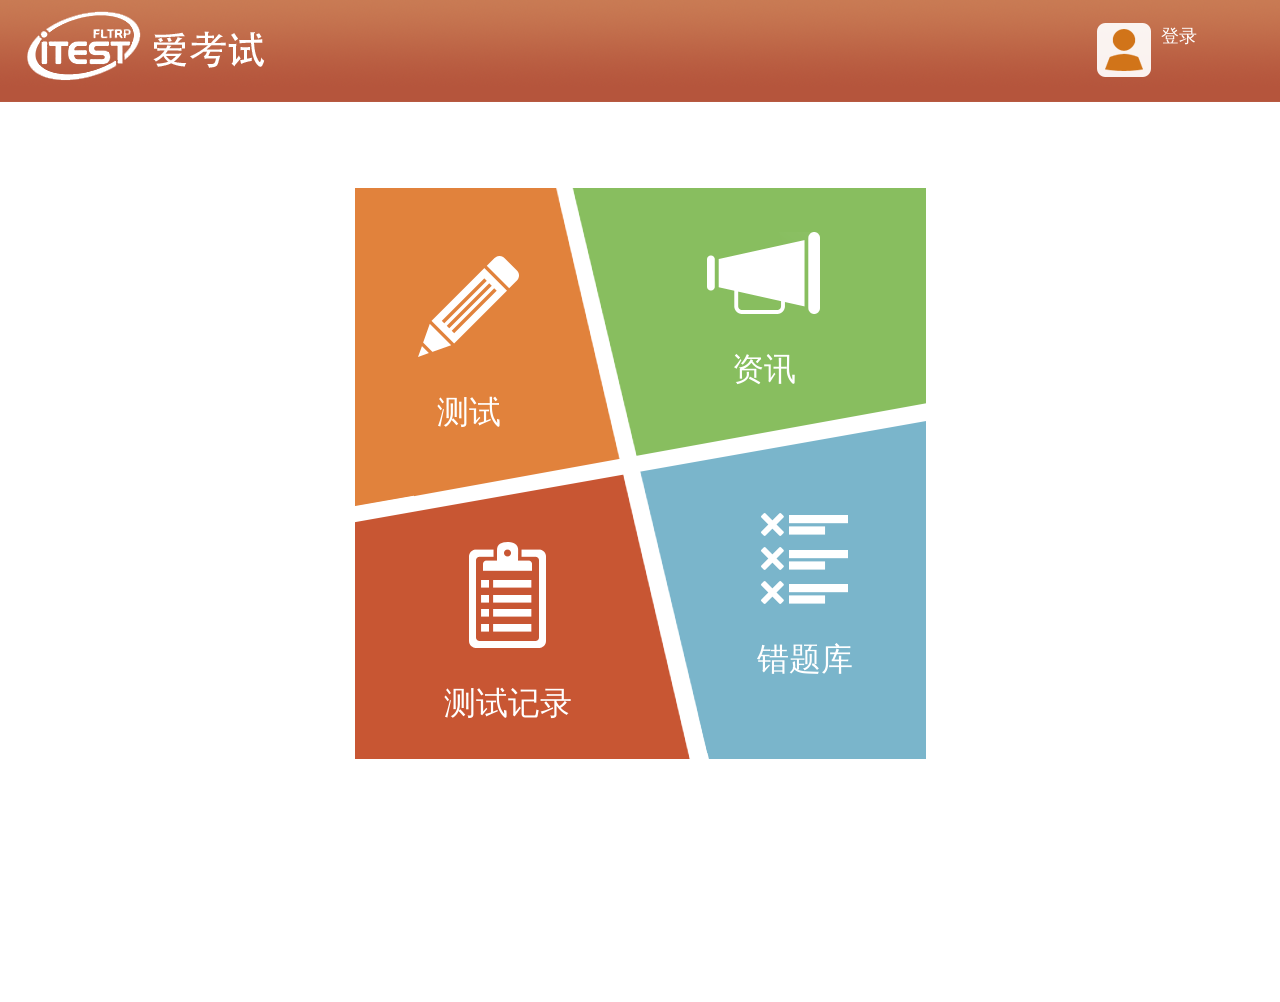
==== itest/www/mobile/index.html @ 2c70d5d3 "initial check in" ====
<!DOCTYPE HTML>
<html lang="en-US" _manifest="offline.manifest">
<head>
<meta charset=utf-8 />
<meta name="format-detection" content="telephone=no"/>

<title> 爱考试</title>

<link href="style/base.css" rel="stylesheet" type="text/css">

<script  type="text/javascript" src="../libs/jquery/jquery-1.4.2.js"></script>
<script  type="text/javascript" src="../libs/jquery/jquery.getURLparam.js"></script>

<script  type="text/javascript" src="js/jquery.extend.js"></script>
<script  type="text/javascript" src="../libs/tx/txgenerictools.js" ></script>

<script  type="text/javascript" src="js/common.js"></script>
<script type="text/javascript">
var hostname = location.hostname;
$(function(){
	if(hostname=="m.itest.fltrp.com")
		$(".choice_school").show();
});
</script>
</head>
<body>
	<section class="wrap">
		<header id="header">
			<figure class="usermsg fright">
				<div class="userimg fleft"></div>
				<a href="login.html" class="username">登录</a>
			</figure>
			<a href="index.html" class="logo"></a>
		</header>
		<section id="container">
			<section class="main">
				<figure class="cols test">
					<a href="javascript:void(0)" data-gotourl="examtype.html" data-needlogin="0">
						<img src="images/ceshi.png" alt="" />
						<span>测试</span>
					</a>
				</figure>
				<figure class="cols news">
					<a href="javascript:void(0)"  data-gotourl="news.html" data-needlogin="0">
						<img src="images/zixun.png" alt="" />
						<span>资讯</span>
					</a>
				</figure>
				<figure class="cols test_rec">
					<a href="javascript:void(0)"  data-gotourl="resulttype.html" data-needlogin="1">
						<img src="images/ceshijilv.png" alt="" />
						<span>测试记录</span>
					</a>
				</figure>
				<figure class="cols err_rec">
					<a href="javascript:void(0)"  data-gotourl="userwrong.html" data-needlogin="1">
						<img src="images/cuoti.png" alt="" />
						<span>错题库</span>
					</a>
				</figure>
			</section>
			<div class="choice_school"><a href="schoollist.html">选择学校</a></div>
		</section>
	</section>
</body>
</html>
---- itest/www/mobile/style/base.css ----
@charset "utf-8";
@import url(http://fonts.googleapis.com/css?family=PT+Sans:400,700,400italic,700italic);
/* CSS Document */
*{margin:0px;padding:0px;font-family:'PT Sans', sans-serif;-webkit-text-size-adjust:none;}
html,body{height:100%;}
ul,li{list-style:none}
a{text-decoration:none;}
.shadow{text-shadow:0px 1px 0px #ffffff;}
.fleft{float:left;}
.fright{float:right;}
.clear{clear:both}
body{position:relative;font-size: 12px;}

/* radio 样式  */
	input[type=radio] {-webkit-appearance: none;width: 35px;height: 40px;background: url("../images/radio.png") no-repeat;border:0px;margin: 0;cursor: pointer;vertical-align: middle;}
		input[type=radio]:checked {background: url("../images/radio_checked.png") no-repeat;}

/*  按钮 */
.main_test .doexam ,
.main_exam .score a,.main_exam .atime a,.main_exam .submit,
.user_result_operate a,
.main_result .clearfix a,
#login #loginbtn, #login #canclebtn,
.delete_btn
	{display:block;border-radius:12px;color:#FFFFFF;background-image: -webkit-gradient(linear,left top, left bottom, from(#81c1d9), to(#6992A1));text-shadow:2px 2px 2px #7D90A1;border-top: 1px solid #7AA5B7;border-left:1px solid #5d93a9;border-right:1px solid #6399ae;border-bottom:1px solid #598fa5;box-shadow: 1px 1px 1px #ACC2CB; padding:0 20px;font-size:1.5em;line-height: 1.6em;text-align:center;cursor: pointer;font-family: "宋体";}


/*弹出是否删除评论小浮层*/
.TC_commom_delate{z-index:999;position:absolute;padding: 20px;background:#333;opacity:.7; font-size: 2em; width: 240px;}
.TC_commom_delate p{ color:#fff; margin-bottom: 1em;text-indent:0px; text-align: center;}
.TC_delate_btn{ float: left; width: 85px; height: 1.5em;  display:inline; background-color: #EBEAEA; border-radius: 0.7em; line-height: 1.5em;}
.no_btn{float: right;}
.TC_delate_btn a{ color:#000; display:block;    text-align:center;}
.delate_rb{bottom:45px;right:20px;}
.delate_rt{top:10px; right:30px;}
.delate_lt{top:10px; left:10px;}
.delate_lb{top:10px; bottom:10px;}
.delate_m {top:30%; left:40%;}

/*alert弹出层样式*/
.Alert_tc{ z-index:1000;width:200px; background:#333; color:#fff; font-size:2em; position:absolute;top:40%; left:38%; opacity:.7; padding:20px; line-height: 1.5em;text-align: center;}

/*返回顶部按钮样式*/
.backToTop {display: none;width: 1.7em;line-height: 1.2em;padding: 13px 0;background-color: black;color: white;font-size: 1.8em;text-align: center;position: fixed;right: 10px;bottom: 50px;cursor: pointer;opacity: .6;}

/* 内容提醒文字 */
.tishi{text-align: center;margin: 40px 20px;font-size: 2em;}


/**** Header ******/
.hasbg{overflow:auto;background:#F3F0E9;}
#header{background:url("../images/nav_bg.png");height:102px;width:100%;display:none;position:fixed;z-index: 999;top: 0;min-width: 500px;}
	.usermsg{width: 183px;height: 102px;position: relative;right: 0px;}
		.userimg{background:url("../images/header_pic.png");width:54px;height:54px;margin:23px 10px 0 0px;float: left;}
		.usermsg a{color:#FFF;display:block;font-size:1.5em;}
		.usermsg .username{color:#FFF;display:block;font-size:1.5em;margin:23px 0 0 0;line-height:1.4em;}
		.usermsg a.active{color:#FFF;}
	.logo{width:269px;background:url("../images/logo.png");height:102px;display:block;}

/**** 首页 *****/
#container{overflow:auto;}
	.main{width:571px;height:571px;background:url("../images/index_bg.png");margin:86px auto 70px;position:relative;}
		.cols{position:absolute;width:140px;overflow:auto;font-size:1.8em;text-align:center;}
		.cols a{display:block;color:#FFF}
		.cols span{display:block;line-height:3em;font-size: 1.5em;}
        .test{left: 44px;top:68px}
        .news{right: 92px;top:44px}
        .test_rec{left: 83px;top:354px}
        .err_rec{right: 51px;top:325px}
	.setting{width:571px;margin:0 auto 30px;}
	.choice_school{display:none;font-size: 2.5em;text-align: right;margin: -30px 45px 40px 0;}
		.choice_school a{color:#C85633;}
	/* 登录页 */
	#login{font-size:2em;margin:50px;line-height:2em;}
	#login #msg{color:#D3663F;font-size:1em;height:38px;}
	#login table{width:470px; margin:0 auto;}
	#login table td{padding:5px;}
	#login table td.td_btn{width:260px;}
	#login #username,#login #password{width:350px; padding:4px 8px;font-size:1em;background-color:#F5F5F5;border:1px solid #989898;margin: 10px;}
	#login #loginbtn,#login #canclebtn{float: left;font-size:1.3em;line-height:48px;padding: 0 30px 0 40px;letter-spacing: 10px;margin: 30px 20px;}
	#login #canclebtn{background-image: -webkit-gradient(linear,left top, left bottom, from(#C7C7C7), to(#818588));text-shadow:1px 1px 1px #BEBEBE;border-top: 1px solid #BABABA;border-left:1px solid #A5A5A5;border-right:1px solid #A5A5A5;border-bottom:1px solid #A5A6A8;box-shadow: 1px 1px 1px #E0E0E0;}
	#login .tip{color:#555;}
	/*学校选择页面*/
	.school_list{font-size:1.5em;text-align:center;margin:0 20px;overflow:auto;}
        .school_list li{overflow:auto;line-height:4.5em;border-bottom:1px solid #ccc;}
        .school_list li a{display:block;height:100%;padding:0 55px;font-size:2em;color:#5C5C5C;}
        .school_list li a.active{background:#EFEDEE;font-weight:700;color:#AEC9D4;letter-spacing:2px;}

	/* 小分类页 */
	.title{background:url("../images/title_bg.png") repeat-x;margin:0;font-size:3em;color:#FFF;line-height:89px;position:relative;text-align:center;font-weight: normal;}
		.title a{left:48px;top:7px;position:absolute;}
	.main_spctest{width:606px;height:454px;background:url("../images/onebg.png");margin:86px auto 180px;position:relative;}
		.main_spctest .cols{font-size:2.6em;}
		.main_spctest .cols span{line-height:1.6em;font-size: 1.3em;}
		.main_spctest .spec_icon{width:180px;}
		.main_spctest .spec_icon span{line-height:2.2em;}
		.main_spctest .spec_icon img{margin-right:12px;}
		.words{left:64px;top:146px;}
		.listen{right:46px;top:74px}
		.program{left:296px;top:310px}

	/* 大分类页 */
	.main_testcate{overflow:auto;margin:0px auto 140px;}
		.main_testcate ul{overflow:auto;margin:0 auto;}
		.main_testcate li{line-height:104px;background:#FFF; border-radius:10px;box-shadow: 0 1px 2px #aaa;margin: 30px 25px;}
		.main_testcate li a{display:block;height:100%;font-size:3em;color:#333;letter-spacing:.12em;text-indent:5em;}
		.main_testcate a.e1{background:url("../images/lev1.png") no-repeat 74px 16px ;}
		.main_testcate a.e2{background:url("../images/lev2.png") no-repeat 76px 21px ;}
		.main_testcate a.e3{background:url("../images/lev3.png") no-repeat 76px 21px ;}
		.main_testcate a.e4{background:url("../images/lev4.png") no-repeat 74px 16px ;}
		.main_testcate a.e5{background:url("../images/lev5.png") no-repeat 74px 16px ;}

	/* 试卷列表页 */
	h1.graybg{color:black;line-height:89px;border-top:1px solid #F8FDF8;background-image: -webkit-gradient(linear,0% 15%, 0% 100%, from(#F6F6F6), to(#EEEEEE), color-stop(0.4,#F7F7F7));margin-bottom:2px;border-bottom:1px solid #efefef;}
	.sec_title{background:#EFEDEE;border-radius:0px;font-size:3em;margin:50px 0px 0px 0px;padding:0 30px;line-height:2.2em;text-indent:0.5em;color:#555;font-weight: normal;}
	.main_test{overflow:auto;}
		.main_test ul{overflow:auto;}
		.main_test ul li{overflow:auto;line-height:110px;border-bottom:1px solid #ccc;}
		.main_test ul li a{display:block;height:100%;padding:0 42px;font-size:2.5em;color:#5C5C5C;}
		.main_test ul li a.active{background:#EFEDEE;font-weight:700;color:#AEC9D4;letter-spacing:2px;}
		.main_test ul li a span.paper_name{width: 450px;white-space: nowrap;text-overflow: ellipsis;overflow: hidden;display: block;}
		.main_test ul li a span.count{font-size:.7em;color:#A9A9A9;}
		.main_test .doexam{width: 203px;line-height: 46px;margin: 30px 0 140px 30px;font-size: 2.4em;text-align: center;}
		.main_test ul li.loading{padding:0 42px;}
	/* 历史记录列表页 */
	.result .sec_title{margin-top:0px;}
	.result ul li:last-child{border-bottom:0px;}

	/* 咨询页 */
	.news #main{height:960px;}
	/* 记录列表页 */
	.result {margin-bottom:100px;}
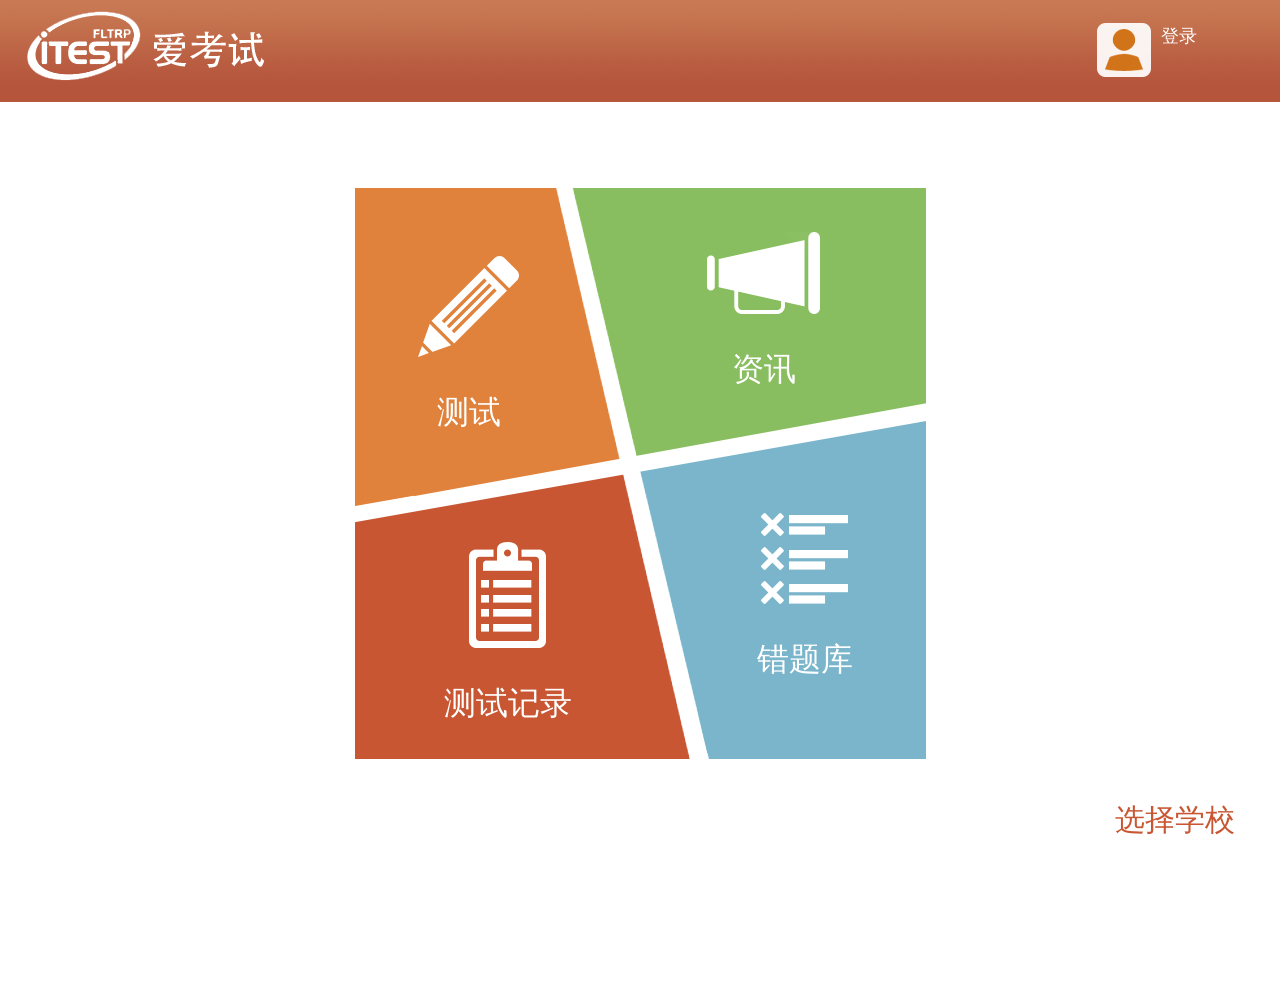
==== commit f1ac4297: "Update index.html “选择学校”入口，连接改为主站点绝对地址，这样所有复制主站点的地方才能显示为主站点提供的学校列表。" ====
--- a/itest/www/mobile/index.html
+++ b/itest/www/mobile/index.html
@@ -18,8 +18,8 @@
 <script type="text/javascript">
 var hostname = location.hostname;
 $(function(){
-	if(hostname=="m.itest.fltrp.com")
-		$(".choice_school").show();
+	//if(hostname=="m.itest.fltrp.com")
+	//	$(".choice_school").show();
 });
 </script>
 </head>
@@ -59,7 +59,7 @@
 					</a>
 				</figure>
 			</section>
-			<div class="choice_school"><a href="schoollist.html">选择学校</a></div>
+			<div class="choice_school"><a href="http://m.itest.fltrp.com/itest/www/mobile/schoollist.html">选择学校</a></div>
 		</section>
 	</section>
 </body>
--- a/itest/www/mobile/style/base.css
+++ b/itest/www/mobile/style/base.css
@@ -68,7 +68,7 @@
         .test_rec{left: 83px;top:354px}
         .err_rec{right: 51px;top:325px}
 	.setting{width:571px;margin:0 auto 30px;}
-	.choice_school{display:none;font-size: 2.5em;text-align: right;margin: -30px 45px 40px 0;}
+	.choice_school{font-size: 2.5em;text-align: right;margin: -30px 45px 40px 0;}
 		.choice_school a{color:#C85633;}
 	/* 登录页 */
 	#login{font-size:2em;margin:50px;line-height:2em;}
